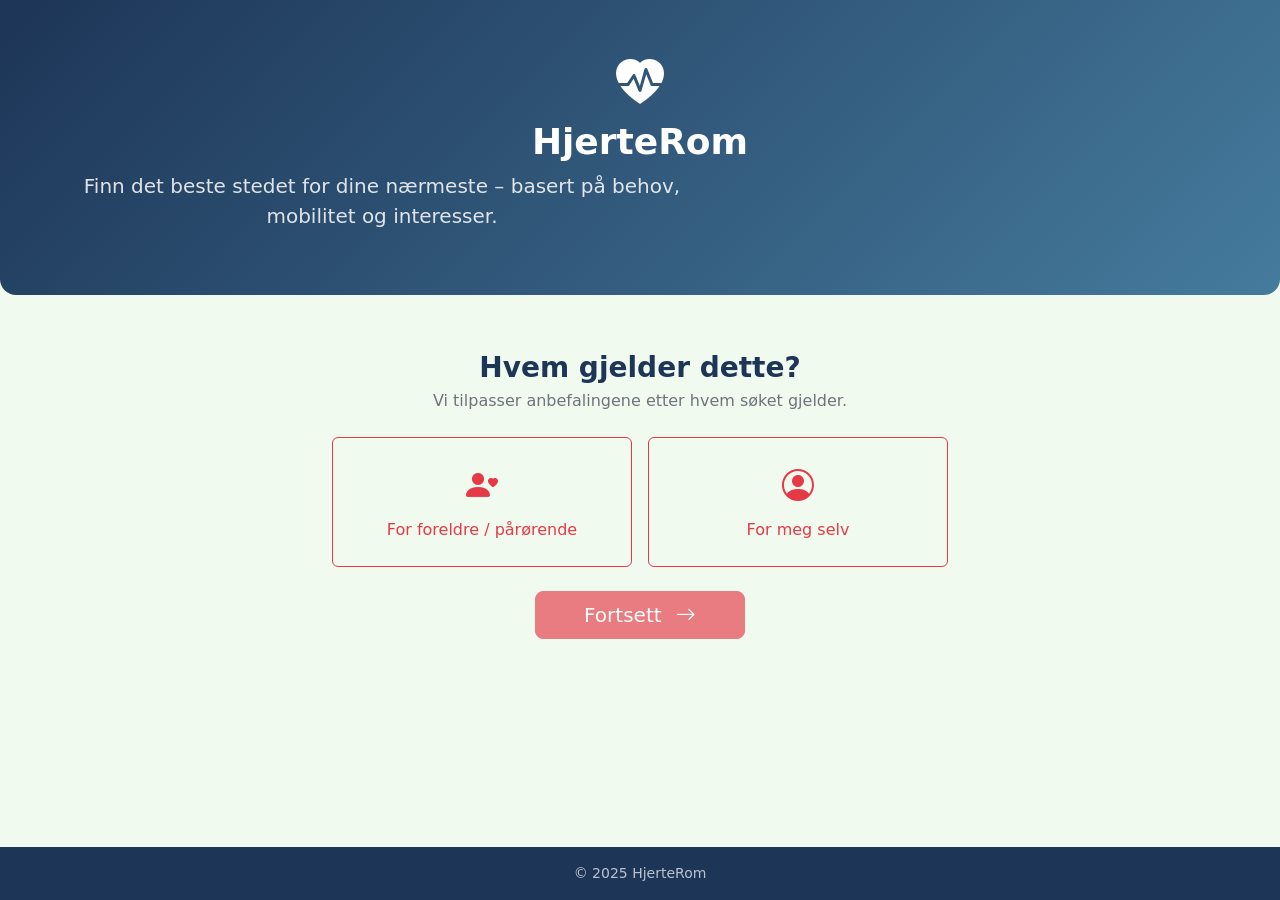
==== index.html @ 9fe455e6 "Implement full HjerteRom project structure per plan Agent-Logs-Url: https://github.com/pehag5384/Hje" ====
<!DOCTYPE html>
<html lang="no">
<head>
  <meta charset="UTF-8" />
  <meta name="viewport" content="width=device-width, initial-scale=1.0" />
  <title>HjerteRom</title>

  <!-- Bootstrap 5 CSS -->
  <link
    href="https://cdn.jsdelivr.net/npm/bootstrap@5.3.3/dist/css/bootstrap.min.css"
    rel="stylesheet"
  />
  <!-- Bootstrap Icons -->
  <link
    href="https://cdn.jsdelivr.net/npm/bootstrap-icons@1.11.3/font/bootstrap-icons.min.css"
    rel="stylesheet"
  />

  <!-- App styles -->
  <link rel="stylesheet" href="css/main.css" />
  <link rel="stylesheet" href="css/components.css" />
</head>
<body>
  <!-- Redirect handled by app.js -->
  <div class="d-flex justify-content-center align-items-center min-vh-100">
    <div class="text-center">
      <i class="bi bi-heart-pulse-fill text-primary" style="font-size: 3rem;"></i>
      <p class="mt-3 text-muted">Laster HjerteRom …</p>
    </div>
  </div>

  <!-- Bootstrap 5 JS -->
  <script
    src="https://cdn.jsdelivr.net/npm/bootstrap@5.3.3/dist/js/bootstrap.bundle.min.js"
  ></script>
  <script type="module" src="js/app.js"></script>
</body>
</html>
---- css/main.css ----
/**
 * main.css
 * Global layout, typography and brand colours for HjerteRom.
 */

/* ── Brand colours ─────────────────────────────────────────────────── */
:root {
  --hr-primary:    #e63946;   /* warm red – "hjerte" */
  --hr-secondary:  #457b9d;   /* calm blue */
  --hr-light:      #f1faee;
  --hr-dark:       #1d3557;
  --hr-success:    #2a9d8f;
  --hr-font:       'Segoe UI', system-ui, -apple-system, sans-serif;
}

/* ── Reset & base ──────────────────────────────────────────────────── */
*,
*::before,
*::after {
  box-sizing: border-box;
}

html {
  font-size: 16px;
  scroll-behavior: smooth;
}

body {
  font-family: var(--hr-font);
  background-color: var(--hr-light);
  color: var(--hr-dark);
  min-height: 100vh;
  display: flex;
  flex-direction: column;
}

/* ── Override Bootstrap primary ────────────────────────────────────── */
.btn-primary,
.bg-primary {
  background-color: var(--hr-primary) !important;
  border-color: var(--hr-primary) !important;
}

.btn-outline-primary {
  color: var(--hr-primary) !important;
  border-color: var(--hr-primary) !important;
}

.btn-outline-primary:hover {
  background-color: var(--hr-primary) !important;
  color: #fff !important;
}

.text-primary {
  color: var(--hr-primary) !important;
}

/* ── Navigation ────────────────────────────────────────────────────── */
.navbar {
  background-color: var(--hr-dark);
}

.navbar-brand {
  font-weight: 700;
  font-size: 1.4rem;
  color: #fff !important;
}

.navbar-brand span {
  color: var(--hr-primary);
}

/* ── Main content area ─────────────────────────────────────────────── */
main {
  flex: 1;
  padding: 1.5rem 0;
}

/* ── Page headings ─────────────────────────────────────────────────── */
.hr-page-title {
  font-size: 1.75rem;
  font-weight: 700;
  color: var(--hr-dark);
  margin-bottom: 0.25rem;
}

.hr-page-subtitle {
  color: #6c757d;
  margin-bottom: 1.5rem;
}

/* ── Footer ────────────────────────────────────────────────────────── */
footer {
  background-color: var(--hr-dark);
  color: rgba(255, 255, 255, 0.7);
  padding: 1rem 0;
  font-size: 0.875rem;
  text-align: center;
}

/* ── Utilities ─────────────────────────────────────────────────────── */
.hr-divider {
  border-top: 2px solid var(--hr-primary);
  opacity: 0.3;
  margin: 1.5rem 0;
}
---- css/components.css ----
/**
 * components.css
 * Styles specific to reusable UI components (cards, chips, filters, maps).
 */

/* ── Cards ─────────────────────────────────────────────────────────── */
.hr-card {
  border: 1px solid rgba(0, 0, 0, 0.08);
  border-radius: 0.75rem;
  box-shadow: 0 2px 6px rgba(0, 0, 0, 0.06);
  transition: box-shadow 0.2s ease, transform 0.2s ease;
  cursor: default;
}

.hr-card-clickable,
[role="button"].hr-card {
  cursor: pointer;
}

.hr-card:hover,
.hr-card-clickable:hover {
  box-shadow: 0 6px 18px rgba(0, 0, 0, 0.12);
  transform: translateY(-2px);
}

.hr-card:focus,
.hr-card-clickable:focus {
  outline: 2px solid var(--hr-primary);
  outline-offset: 2px;
}

/* ── Chip / toggle buttons ─────────────────────────────────────────── */
.hr-chip {
  border-radius: 2rem;
  padding: 0.35rem 1rem;
  font-size: 0.875rem;
  transition: background-color 0.15s ease, color 0.15s ease;
}

.hr-chip.active {
  background-color: var(--hr-primary);
  border-color: var(--hr-primary);
  color: #fff;
}

/* ── Stars rating ──────────────────────────────────────────────────── */
.hr-stars {
  font-size: 1.1rem;
  letter-spacing: 0.05rem;
}

/* ── Filter bar ────────────────────────────────────────────────────── */
.hr-filter-bar,
.hr-sort-bar {
  background: #fff;
  border: 1px solid rgba(0, 0, 0, 0.08);
  border-radius: 0.5rem;
  padding: 0.75rem 1rem;
}

/* ── Progress stepper (onboarding / preferences) ───────────────────── */
.hr-stepper {
  display: flex;
  align-items: center;
  gap: 0.5rem;
  margin-bottom: 2rem;
}

.hr-step {
  width: 2rem;
  height: 2rem;
  border-radius: 50%;
  display: flex;
  align-items: center;
  justify-content: center;
  font-size: 0.85rem;
  font-weight: 600;
  background: #dee2e6;
  color: #6c757d;
}

.hr-step.active {
  background: var(--hr-primary);
  color: #fff;
}

.hr-step.done {
  background: var(--hr-success);
  color: #fff;
}

.hr-step-line {
  flex: 1;
  height: 2px;
  background: #dee2e6;
}

.hr-step-line.done {
  background: var(--hr-success);
}

/* ── Map container ─────────────────────────────────────────────────── */
#hr-map {
  width: 100%;
  height: 420px;
  border-radius: 0.75rem;
  border: 1px solid rgba(0, 0, 0, 0.08);
}

/* ── Hero banner (home / onboarding) ──────────────────────────────── */
.hr-hero {
  background: linear-gradient(135deg, var(--hr-dark) 0%, var(--hr-secondary) 100%);
  color: #fff;
  padding: 3rem 0;
  margin-bottom: 2rem;
  border-radius: 0 0 1rem 1rem;
}

.hr-hero h1 {
  font-size: 2.25rem;
  font-weight: 800;
}

.hr-hero p {
  opacity: 0.85;
  max-width: 600px;
}

/* ── Score badge ───────────────────────────────────────────────────── */
.hr-score-badge {
  display: inline-block;
  padding: 0.25em 0.65em;
  border-radius: 1rem;
  font-size: 0.8rem;
  font-weight: 600;
  background: var(--hr-primary);
  color: #fff;
}
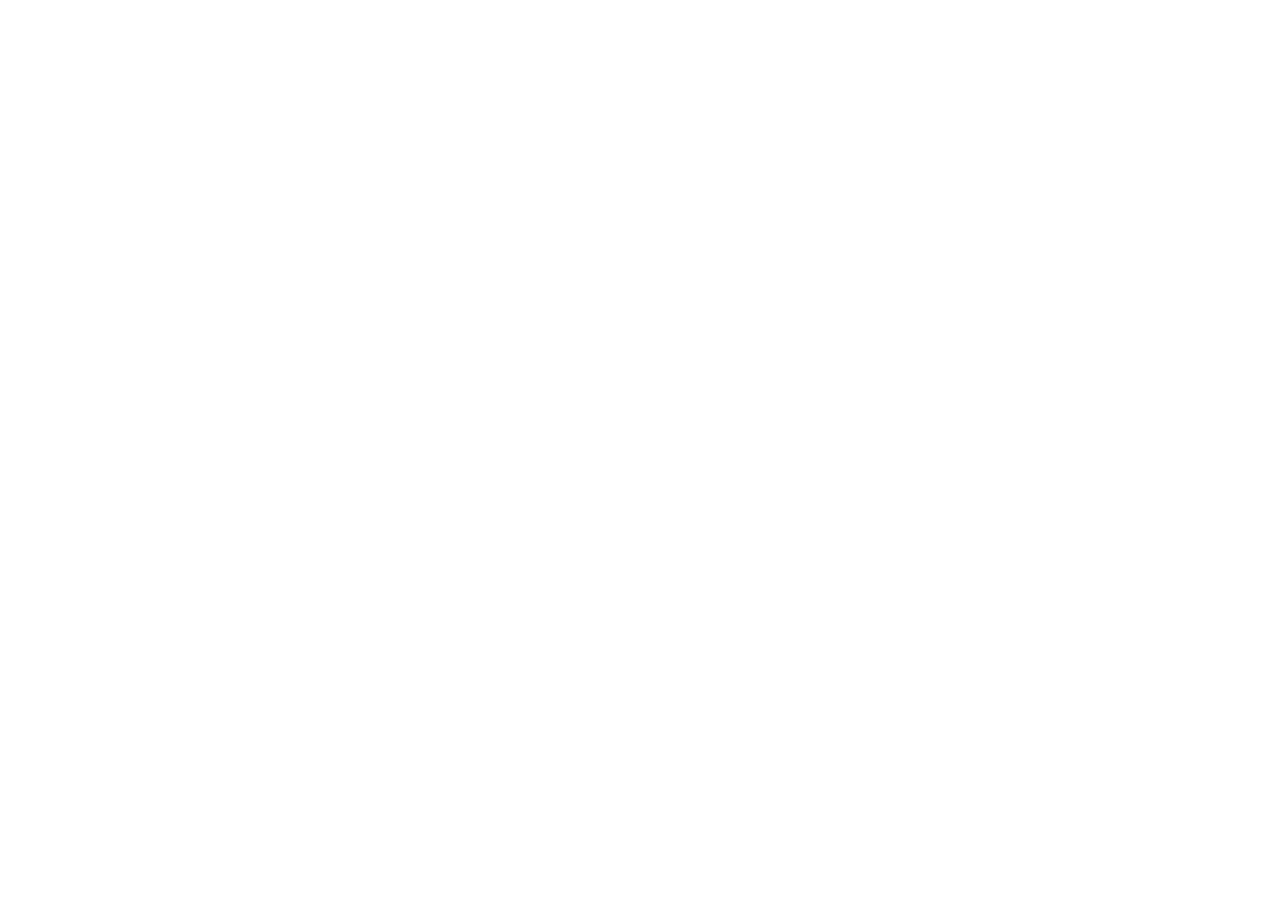
==== commit 6a185222: "Remove generated code – keep folder structure only Agent-Logs-Url: https://github.com/pehag5384/Hjer" ====
--- a/index.html
+++ b/index.html
@@ -4,35 +4,8 @@
   <meta charset="UTF-8" />
   <meta name="viewport" content="width=device-width, initial-scale=1.0" />
   <title>HjerteRom</title>
-
-  <!-- Bootstrap 5 CSS -->
-  <link
-    href="https://cdn.jsdelivr.net/npm/bootstrap@5.3.3/dist/css/bootstrap.min.css"
-    rel="stylesheet"
-  />
-  <!-- Bootstrap Icons -->
-  <link
-    href="https://cdn.jsdelivr.net/npm/bootstrap-icons@1.11.3/font/bootstrap-icons.min.css"
-    rel="stylesheet"
-  />
-
-  <!-- App styles -->
-  <link rel="stylesheet" href="css/main.css" />
-  <link rel="stylesheet" href="css/components.css" />
 </head>
 <body>
-  <!-- Redirect handled by app.js -->
-  <div class="d-flex justify-content-center align-items-center min-vh-100">
-    <div class="text-center">
-      <i class="bi bi-heart-pulse-fill text-primary" style="font-size: 3rem;"></i>
-      <p class="mt-3 text-muted">Laster HjerteRom …</p>
-    </div>
-  </div>
 
-  <!-- Bootstrap 5 JS -->
-  <script
-    src="https://cdn.jsdelivr.net/npm/bootstrap@5.3.3/dist/js/bootstrap.bundle.min.js"
-  ></script>
-  <script type="module" src="js/app.js"></script>
 </body>
 </html>
